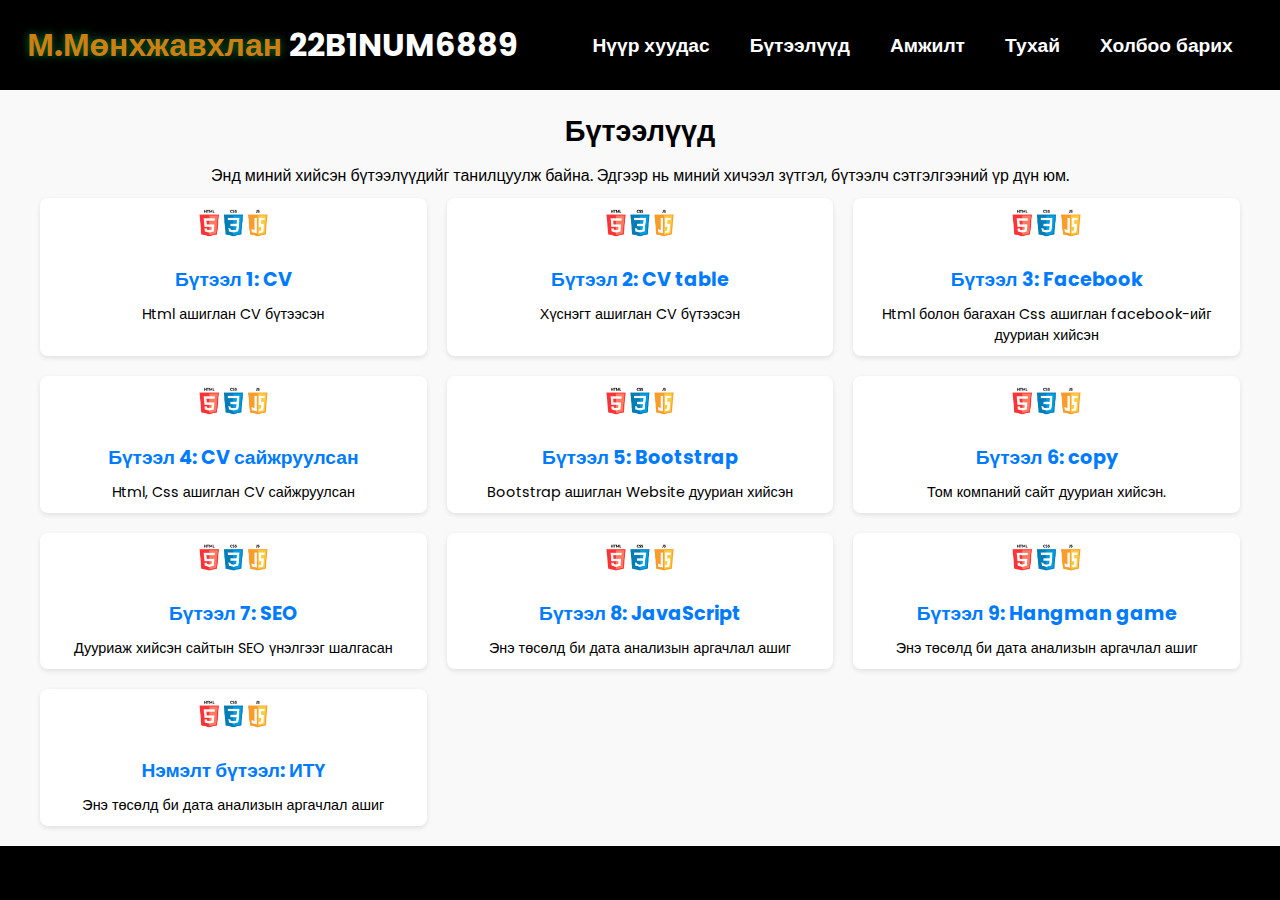
==== buteel.html @ 82ca03ff "first" ====
<!DOCTYPE html>
<html lang="en">
<head>
    <meta charset="UTF-8">
    <meta name="viewport" content="width=device-width, initial-scale=1.0">
    <link rel="stylesheet" href="https://cdnjs.cloudflare.com/ajax/libs/font-awesome/6.5.1/css/all.min.css">
    <link rel="stylesheet" href="https://unpkg.com/aos@next/dist/aos.css" />
    <link rel="stylesheet" href="style.css">
    <title>Бүтээлүүд</title>
</head>
<body>
    <nav>
        <div class="nav-container">
            <div class="logo">
                <span>М.Мөнхжавхлан </span>22B1NUM6889
            </div>
            <div class="links">
                <div class="link"><a href="index.html">Нүүр хуудас</a></div>
                <div class="link"><a href="buteel.html">Бүтээлүүд</a></div>
                <div class="link"><a href="amjilt.html">Амжилт</a></div>
                <div class="link"><a href="about.html">Тухай</a></div>
                <div class="link"><a href="contact.html">Холбоо барих</a></div>
            </div>
        </div>
    </nav>

    <section class="buteel">
        <div class="content">
            <h1>Бүтээлүүд</h1>
            <p>Энд миний хийсэн бүтээлүүдийг танилцуулж байна. Эдгээр нь миний хичээл зүтгэл, бүтээлч сэтгэлгээний үр дүн юм.</p>
            <div class="project-list">
                <div class="project-item">
                    <img src="html.jpg" alt="Бүтээл 1">
                    <h2><a href="https://munkhjavkhlan.github.io/Lab1">Бүтээл 1: CV</a></h2>
                    <p>Html ашиглан CV бүтээсэн</p>
                </div>
                <div class="project-item">
                    <img src="html.jpg" alt="Бүтээл 2">
                    <h2><a href="https://munkhjavkhlan.github.io/lab2-table">Бүтээл 2: CV table</a></h2>
                    <p>Хүснэгт ашиглан CV бүтээсэн</p>
                </div>
                <div class="project-item">
                    <img src="html.jpg" alt="Бүтээл 3">
                    <h2><a href="https://munkhjavkhlan.github.io/Lab3">Бүтээл 3: Facebook</a></h2>
                    <p>Html болон багахан Css ашиглан facebook-ийг дууриан хийсэн</p>
                </div>
                <div class="project-item">
                    <img src="html.jpg" alt="Бүтээл 4">
                    <h2><a href="https://munkhjavkhlan.github.io/facebook-old">Бүтээл 4: CV сайжруулсан</a></h2>
                    <p>Html, Css ашиглан CV сайжруулсан</p>
                </div>
                <div class="project-item">
                    <img src="html.jpg" alt="Бүтээл 5">
                    <h2><a href="https://munkhjavkhlan.github.io/Lab5">Бүтээл 5: Bootstrap</a></h2>
                    <p>Bootstrap ашиглан Website дууриан хийсэн</p>
                </div>
                <div class="project-item">
                    <img src="html.jpg" alt="Бүтээл 6">
                    <h2><a href="https://munkhjavkhlan.github.io/Lab6">Бүтээл 6: copy</a></h2>
                    <p>Том компаний сайт дууриан хийсэн.</p>
                </div>
                <div class="project-item">
                    <img src="html.jpg" alt="Бүтээл 7">
                    <h2><a href="https://munkhjavkhlan.github.io/Lab7">Бүтээл 7: SEO</a></h2>
                    <p>Дууриаж хийсэн сайтын SEO үнэлгээг шалгасан</p>
                        </div>
                <div class="project-item">
                    <img src="html.jpg" alt="Бүтээл 8">
                    <h2><a href="https://munkhjavkhlan.github.io/Lab8">Бүтээл 8: JavaScript</a></h2>
                    <p>Энэ төсөлд би дата анализын аргачлал ашиг </p>
                        </div>
                <div class="project-item">
                    <img src="html.jpg" alt="Бүтээл 9">
                    <h2><a href="https://munkhjavkhlan.github.io/Lab9">Бүтээл 9: Hangman game</a></h2>
                    <p>Энэ төсөлд би дата анализын аргачлал ашиг </p>
                </div>
                <div class="project-item">
                    <img src="html.jpg" alt="Бүтээл 10">
                    <h2><a href="https://munkhjavkhlan.github.io/Lab10">Нэмэлт бүтээл: ИТҮ</a></h2>
                    <p>Энэ төсөлд би дата анализын аргачлал ашиг</p>
                </div>
---- style.css ----
@import url('https://fonts.googleapis.com/css2?family=Poppins:wght@100;200;300;400;500;600&display=swap');
*{
    padding: 0;
    margin: 0;
    font-family: 'Poppins', sans-serif;
    box-sizing: border-box;
}
body{
    width: 100%;
    height: 100vh;
    overflow: hidden;
    background-color: black;
}
nav{
    width: 100%;
    height: 10vh;
    position: sticky;
}
.nav-container{
    width: 100%;
    height: 100%;
    display: flex;
    justify-content: space-around;
    align-items: center;
}
.logo{
    color: white;
    font-size: 2rem;
    font-weight: bold;
}
.logo span{
    color: #ce7f12;
    text-shadow: 0 0 10px #077b32;
}
.hamburg,
.cancel{
    cursor: pointer;
    position: absolute;
    right: 15px;
    top: 10px;
    color: white;
    display: none;
    font-size: clamp(2.5rem, 0.5rem + 5vw, 3rem);
}
.nav-container .links{
    display: flex;
}
.nav-container .links a{
    position: relative;
    font-size: 1.2rem;
    color: white;
    margin: 0 20px;
    text-decoration: none;
    font-weight: 550;
    transition: 0.3s linear;
}
.nav-container .links a::before{
    position: absolute;
    content: "";
    bottom: -3px;
    left: 0;
    width: 0%;
    height: 3px;
    background-color: #ce7f12;
    transition: 0.2s linear;
}
.nav-container .links a:hover::before{
    width: 100%;
}
.nav-container .links a:hover{
    color: #ce7f12;
}
.dropdown{
    z-index: 100;
    position: absolute;
    top: 0;
    transform: translateY(-500px);
    width: 100%;
    height: auto;
    backdrop-filter: blur(4px) brightness(40%);
    box-shadow:  0 0 20px black;
    transition: 0.2s linear;
}
.dropdown .links a{
    display: flex;
    color: white;
    text-decoration: none;
    justify-content: center;
    padding: 15px 0;
    align-items: center;
    transition: 0.2s linear;
}
.dropdown .links a:hover{
    background-color: #ce7f12;
}
section{
    width: 100%;
    height: 90vh;
}
.main-container{
    width: 100%;
    height: 100%;
    display: flex;
    justify-content: space-evenly;
    align-items: center;
}
.main-container .image{
    width: 500px;
    height: 80vh;
    border-radius: 100%;
    overflow: hidden;
    box-shadow: 0 0 50px #ce7f12;
}
.main-container .image img{
    width: 100%;
}
.main-container .image:hover{
    animation: animate 15s ease-in-out infinite;
}
@keyframes animate {
    0%{
        scale: 1;
    }
    50%{
        scale: 1.05;
    }
    
}
.main-container .content{
    color: white;
    width: 40%;
    min-height: 100px;
}
.content h1{
    font-size: clamp(1rem, 1rem + 5vw, 1.8rem);
}
.content h1 span{
    color: #ce7f12;
    text-shadow: 0  0 10px #ce7f12;
}
.content .typewriter{
    font-size: clamp(1rem, 1rem + 5vw, 2.5rem);
    font-weight: 600;
}
.content .typewriter-text{
    color: #ce7f12;
    text-shadow: 0 0 10px #ce7f12;
}
.content p{
    font-size: clamp(0.4rem , 0.2rem + 9vw, 1rem);
    margin: 10px 0;
}
.social-links i{
    display: inline-flex;
    justify-content: center;
    align-items: center;
    width: 3rem;
    height: 3rem;
    background-color: transparent;
    border: 0.2rem solid #ce7f12;
    border-radius: 50%;
    color: #ce7f12;
    margin: 5px 15px;
    font-size: 1.5rem;
    transition: 0.2s linear;
}
.social-links i:hover{
    scale: 1.3;
    color: black;
    background-color: #ce7f12;
    filter: drop-shadow(0 0 10px #ce7f12);
}
.content button{
    width: 50%;
    height: 6vh;
    margin: 30px;
    background-color: #ce7f12;
    color: white;
    border: none;
    outline: none;
    font-size: 120%;
    font-weight: 700;
    border-radius: 5px;
    transition: 0.2s linear;
}
.content button:hover{
    scale: 1.1;
    color: #ce7f12;
    border: 2px solid #ce7f12;
    background-color: transparent;
    font-weight: 700;
    box-shadow: 0 0 40px #ce7f12;
}
@media (max-width:884px) {
    nav .logo{
        position: absolute;
        top: 16px;
        left: 15px;
        font-size: 1.5rem;
    }
    .main-container {
        display: flex;
        flex-direction: column;
    }
    .nav-container .links{
        display: none;
    }
    .hamburg,
    .cancel{
        display: block;
    }
    .main-container .content{
        width: 80%;
    }
    .social-links i{
        width: 2.5rem;
        height: 2.5rem;
        font-size: 1.5rem;
    }
    .main-container .image{
        z-index: -1;
        width: 50%;
        height: 60%;
    }
}
@media (max-width:440px){
    .main-container .image{
        width: 50%;
        height: 60%;
        margin-bottom: 0px;
    }
    .main-container .content{
        width: 80%;
    }
    .main-container button{
        margin-top: 15px;
    }
}
.buteel {
    width: 100%;
    height: auto; 
    padding: 20px; 
    background-color: #f9f9f9; 
    color: black; 
    text-align: center; 
}

.buteel .content {
    max-width: 1200px; /* Limit the width of the content */
    margin: 0 auto; /* Center the content */
}

.project-list {
    display: grid; /* Use grid layout */
    grid-template-columns: repeat(auto-fill, minmax(300px, 1fr)); /* Responsive columns */
    gap: 20px; /* Space between grid items */
    padding: 0; /* Remove default padding */
    list-style: none; /* Remove bullet points */
}

.project-item {
    background-color: white; /* White background for project items */
    border-radius: 8px; /* Rounded corners */
    box-shadow: 0 2px 5px rgba(0, 0, 0, 0.1); /* Subtle shadow */
    overflow: hidden; /* Hide overflow */
    transition: transform 0.3s; /* Transition for hover effect */
}

.project-item:hover {
    transform: scale(1.05); /* Scale up on hover */
}

.project-item img {
    width: 23%; /* Make images responsive */
    height: auto; /* Maintain aspect ratio */
}

.project-item h2 {
    font-size: 1.2em; /* Adjust font size */
    margin: 10px; /* Add margin */
}

.project-item p {
    padding: 0 10px; /* Add padding */
    font-size: 0.9em; /* Adjust font size */
    margin-bottom: 10px; /* Space below the paragraph */
}

.project-item a {
    text-decoration: none; /* Remove underline from links */
    color: #007BFF; /* Link color */
}

.project-item a:hover {
    text-decoration: underline; /* Underline on hover */
}

.amjilt-list {
    width: 100%;
    height: auto; /* Adjust height as needed */
    padding: 20px; /* Add some padding */
    background-color: white; /* White background */
    color: black; /* Black text color */
    text-align: center; /* Center align text */
}

.amjilt-list h2 {
    margin-bottom: 20px; /* Space between title and list */
}

.amjilt-list ul {
    list-style-type: disc; /* Use disc for bullet points */
    padding: 0; /* Remove padding */
    text-align: left; /* Align text to the left */
    display: inline-block; /* Center the list */
}

.amjilt-list li {
    font-size: 1.5rem; /* Increase font size */
    margin: 10px 0; /* Add margin between list items */
    padding: 5px; /* Add padding to list items */
}

.contact {
    width: 100%;
    height: auto; 
    padding: 20px; 
    background-color: #f9f9f9; 
    color: black; 
    text-align: center; 
}

.contact .content {
    max-width: 600px; /* Limit the width of the content */
    margin: 0 auto; /* Center the content */
}

.contact h1 {
    margin-bottom: 20px; /* Space between title and content */
}

.contact-list {
    list-style-type: none; /* Remove bullet points */
    padding: 0; /* Remove padding */
}

.contact-list li {
    margin: 10px 0; /* Space between list items */
}

.contact-list a {
    text-decoration: none; /* Remove underline from links */
    color: #007BFF; /* Link color */
    font-size: 1.2em; /* Font size */
    transition: color 0.3s; /* Transition for hover effect */
}

.contact-list a:hover {
    color: #0056b3; /* Darker shade on hover */
}

.contact-list i {
    margin-right: 8px; /* Space between icon and text */
}
.amjilt {
    width: 100%;
    height: auto; /* Adjust height as needed */
    padding: 20px; /* Add some padding */
    background-color: #f9f9f9; /* Light background color */
    color: black; /* Black text color */
    text-align: center; /* Center align text */
}

.amjilt .content {
    max-width: 800px; /* Limit the width of the content */
    margin: 0 auto; /* Center the content */
}

.amjilt h1 {
    margin-bottom: 20px; /* Space between title and content */
}

.amjilt p {
    font-size: 1.2rem; /* Font size for description */
    margin-bottom: 20px; /* Space below the paragraph */
}

.achievement-list {
    list-style-type: disc; /* Use disc for bullet points */
    padding-left: 20px; /* Indent the list */
    text-align: left; /* Align text to the left */
}

.achievement-list li {
    font-size: 1.1rem; /* Font size for list items */
    margin: 10px 0; /* Space between list items */
}
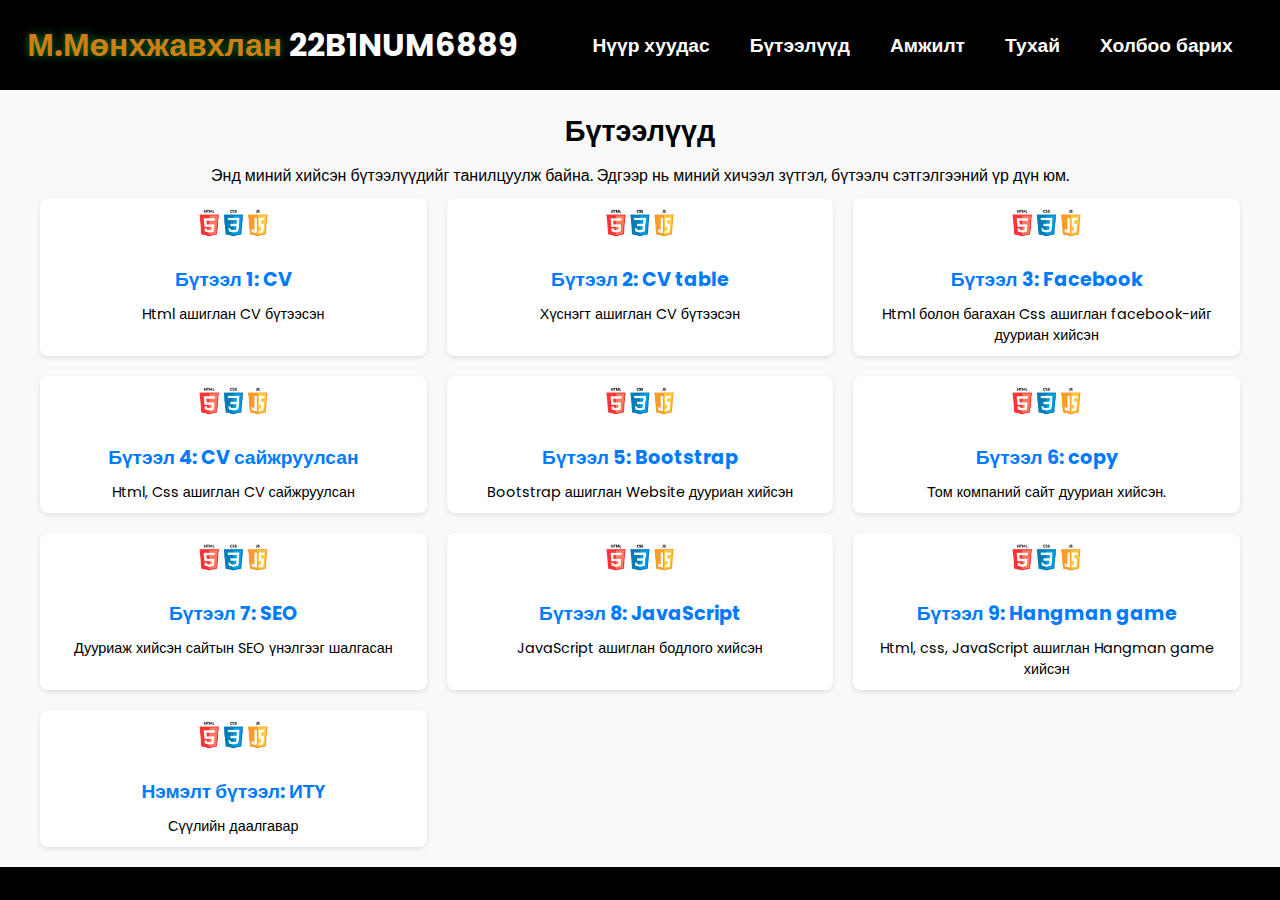
==== commit a160bed1: "Update buteel.html" ====
--- a/buteel.html
+++ b/buteel.html
@@ -1,5 +1,6 @@
 <!DOCTYPE html>
 <html lang="en">
+
 <head>
     <meta charset="UTF-8">
     <meta name="viewport" content="width=device-width, initial-scale=1.0">
@@ -8,6 +9,7 @@
     <link rel="stylesheet" href="style.css">
     <title>Бүтээлүүд</title>
 </head>
+
 <body>
     <nav>
         <div class="nav-container">
@@ -27,7 +29,8 @@
     <section class="buteel">
         <div class="content">
             <h1>Бүтээлүүд</h1>
-            <p>Энд миний хийсэн бүтээлүүдийг танилцуулж байна. Эдгээр нь миний хичээл зүтгэл, бүтээлч сэтгэлгээний үр дүн юм.</p>
+            <p>Энд миний хийсэн бүтээлүүдийг танилцуулж байна. Эдгээр нь миний хичээл зүтгэл, бүтээлч сэтгэлгээний үр
+                дүн юм.</p>
             <div class="project-list">
                 <div class="project-item">
                     <img src="html.jpg" alt="Бүтээл 1">
@@ -63,20 +66,29 @@
                     <img src="html.jpg" alt="Бүтээл 7">
                     <h2><a href="https://munkhjavkhlan.github.io/Lab7">Бүтээл 7: SEO</a></h2>
                     <p>Дууриаж хийсэн сайтын SEO үнэлгээг шалгасан</p>
-                        </div>
+                </div>
                 <div class="project-item">
                     <img src="html.jpg" alt="Бүтээл 8">
                     <h2><a href="https://munkhjavkhlan.github.io/Lab8">Бүтээл 8: JavaScript</a></h2>
-                    <p>Энэ төсөлд би дата анализын аргачлал ашиг </p>
-                        </div>
+                    <p>JavaScript ашиглан бодлого хийсэн</p>
+                </div>
                 <div class="project-item">
                     <img src="html.jpg" alt="Бүтээл 9">
                     <h2><a href="https://munkhjavkhlan.github.io/Lab9">Бүтээл 9: Hangman game</a></h2>
-                    <p>Энэ төсөлд би дата анализын аргачлал ашиг </p>
+                    <p>Html, css, JavaScript ашиглан Hangman game хийсэн</p>
                 </div>
                 <div class="project-item">
                     <img src="html.jpg" alt="Бүтээл 10">
                     <h2><a href="https://munkhjavkhlan.github.io/Lab10">Нэмэлт бүтээл: ИТҮ</a></h2>
-                    <p>Энэ төсөлд би дата анализын аргачлал ашиг</p>
+                    <p>Сүүлийн даалгавар</p>
                 </div>
-                +            </div>
+        </div>
+    </section>
+</body>
+<script src="https://unpkg.com/aos@next/dist/aos.js"></script>
+    <script>
+      AOS.init({offset:0});
+    </script>
+    <script src="script.js"></script>
+</html>
